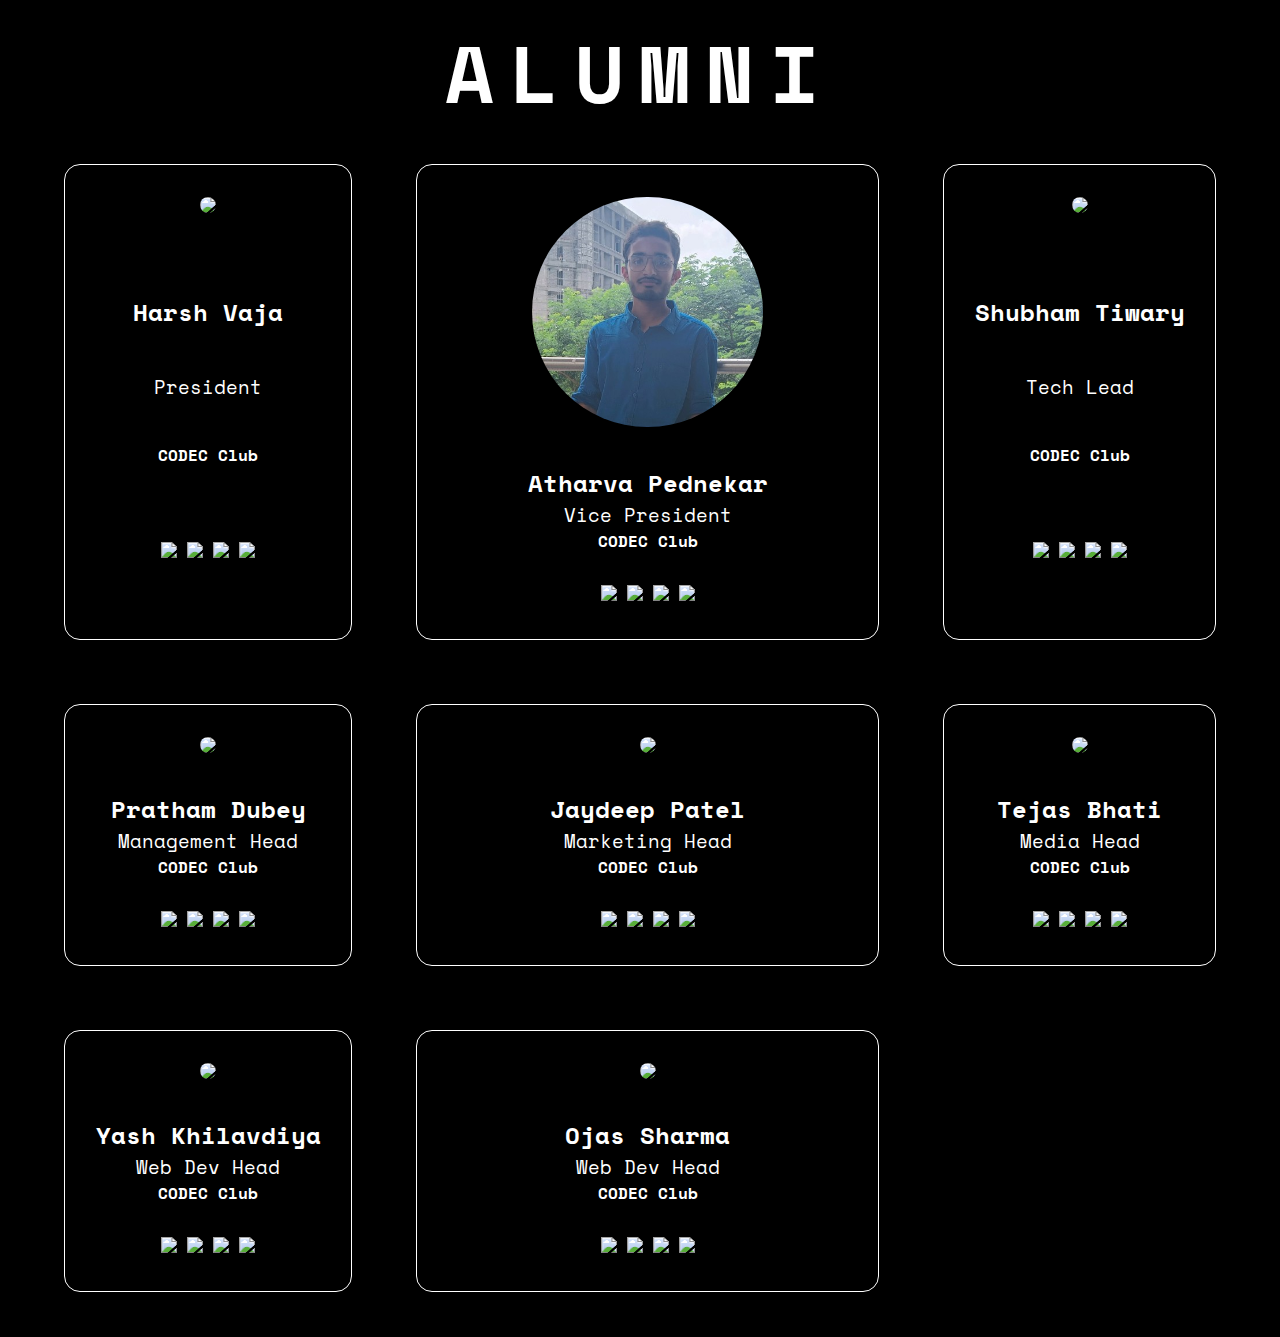
==== alumni.html @ 99da1a82 "Alumni tab added" ====
<!DOCTYPE html>
<html lang="en">
<head>
    <meta charset="UTF-8">
    <meta http-equiv="X-UA-Compatible" content="IE=edge">
    <meta name="viewport" content="width=device-width, initial-scale=1.0">
    <title>ALUMNI - CODEC</title>

    <link rel="stylesheet" href="./alumni.css"/>
</head>
<body>
    <alumni> 
       
        <div class="alumni-container" id="alumni-ctn">
            <h1>ALUMNI</h1>
       
        
            <div class="alumni-people" id="alumni">
       <div class="card-wrapper cw-left">
                    <div class="blur-card">
                    <div class="image"><img src="./img/team/harshvaja.jpg"></div>
                    <h2>Harsh Vaja</h2>
                    <h3>President</h3>
                    <h4>CODEC Club</h4>
                        <div class="people-contact">
                            <a href="mailto:harshvaja01@gmail.com"><img src="./img/icons/email.png"></a>
                            <a href="https://github.com/HarshVaja-1"><img src="./img/icons/github.png"></a>
                            <a href="https://www.linkedin.com/in/harshvaja/"><img src="./img/icons/linkedin.png"></a>  
                            <a href="https://www.instagram.com/harsh.vaja1"><img src="./img/icons/instagram.png"></a>
                        </div>
                    </div>
                </div>

                <div class="card-wrapper cw-mid">
                    <div class="blur-card">
                    <div class="image"><img src="./img/team/atharvap.jpeg"></div>
                    <h2>Atharva Pednekar</h2>
                    <h3>Vice President</h3>
                    <h4>CODEC Club</h4>
                        <div class="people-contact">
                            <a href="mailto:atharvapednekar1@gmail.com"><img src="./img/icons/email.png"></a>
                            <a href="https://github.com/atp19pednekar"><img src="./img/icons/github.png"></a>
                            <a href="https://www.linkedin.com/in/atharva-pednekar-20b58a201/"><img src="./img/icons/linkedin.png"></a>  
                            <a href="https://www.instagram.com/thats_so_at.02"><img src="./img/icons/instagram.png"></a>
                        </div>
                    </div>
                </div>

                <div class="card-wrapper cw-right">
                    <div class="blur-card">
                        <div class="image"><img src="./img/team/shubham.jpeg"></div>
                    <h2>Shubham Tiwary</h2>
                    <h3>Tech Lead</h3>
                    <h4>CODEC Club</h4>
                        <div class="people-contact">
                            <a href="mailto:shubhaamtiwary@gmail.com"><img src="./img/icons/email.png"></a>
                            <a href="https://github.com/ShubhaamTiwary"><img src="./img/icons/github.png"></a>
                            <a href="https://www.linkedin.com/in/shubhaam-tiwary-10302a202/"><img src="./img/icons/linkedin.png"></a>  
                            <a href="https://www.instagram.com/shubhaam_tiwary"><img src="./img/icons/instagram.png"></a>
                        </div>
                    </div>
                </div>

                <div class="card-wrapper cw-left">
                    <div class="blur-card">
                    <div class="image"><img src="./img/team/pratham.jpeg"></div>
                    <h2>Pratham Dubey</h2>
                    <h3>Management Head</h3>
                    <h4>CODEC Club</h4>
                        <div class="people-contact">
                            <a href="mailto:theprathamdubey@gmail.com"><img src="./img/icons/email.png"></a>
                            <a href="https://github.com/PrathamDubey06"><img src="./img/icons/github.png"></a>
                            <a href="https://www.linkedin.com/in/pratham-dubey-7b0585201/"><img src="./img/icons/linkedin.png"></a>  
                            <a href="https://www.instagram.com/_.riishi._"><img src="./img/icons/instagram.png"></a>
                        </div>
                    </div>
                </div>
                <div class="card-wrapper cw-mid">
                    <div class="blur-card">
                    <div class="image"><img src="./img/team/jaydeep.jpeg"></div>
                    <h2>Jaydeep Patel</h2>
                    <h3>Marketing Head</h3>
                    <h4>CODEC Club</h4>
                        <div class="people-contact">
                            <a href="jaydeep1702patel@gmail.com"><img src="./img/icons/email.png"></a>
                            <a href="https://github.com/jaydeep1702"><img src="./img/icons/github.png"></a>
                            <a href="https://www.linkedin.com/in/jaydeep-patel-43980b1bb/"><img src="./img/icons/linkedin.png"></a>  
                            <a href="https://www.instagram.com/illusion_1702"><img src="./img/icons/instagram.png"></a>
                        </div>
                    </div>
                </div>

                <div class="card-wrapper cw-right">
                    <div class="blur-card">
                    <div class="image"><img src="./img/team/tejas.jpg"></div>
                    <h2>Tejas Bhati</h2>
                    <h3>Media Head</h3>
                    <h4>CODEC Club</h4>
                        <div class="people-contact">
                            <a href="mailto:tejasbhati112002@gmail.com"><img src="./img/icons/email.png"></a>
                            <a href="https://github.com/Tejas1000"><img src="./img/icons/github.png"></a>
                            <a href="https://www.linkedin.com/in/tejas-bhati-52a20b210/"><img src="./img/icons/linkedin.png"></a>  
                            <a href="https://www.instagram.com/dazzale_art/"><img src="./img/icons/instagram.png"></a>
                        </div>
                    </div>
                </div>
                <div class="card-wrapper cw-left">
                   <div class="blur-card">
                    <div class="image"><img src="./img/team/yashk.jpeg"></div>
                    <h2>Yash Khilavdiya</h2>
                    <h3>Web Dev Head</h3>
                    <h4>CODEC Club</h4>
                        <div class="people-contact">
                            <a href="mailto:yashkhilavdiya2801@gmail.com"><img src="./img/icons/email.png"></a>
                            <a href="https://github.com/YK-2801"><img src="./img/icons/github.png"></a>
                            <a href="https://www.linkedin.com/in/yash-khilavdiya-296587201/"><img src="./img/icons/linkedin.png"></a>  
                            <a href="https://www.instagram.com/yash_khilavdiya"><img src="./img/icons/instagram.png"></a>
                        </div>
                    </div>
                </div>

                <div class="card-wrapper cw-mid">
                    <div class="blur-card">
                    <div class="image"><img src="./img/team/ojassharma.jpg"></div>
                    <h2>Ojas Sharma</h2>
                    <h3>Web Dev Head</h3>
                    <h4>CODEC Club</h4>
                        <div class="people-contact">
                            <a href="mailto:ojassharma24102002@gmail.com"><img src="./img/icons/email.png"></a>
                            <a href="https://github.com/OJasSharma24"><img src="./img/icons/github.png"></a>
                            <a href="https://www.linkedin.com/in/ojas-sharma-179948201/"><img src="./img/icons/linkedin.png"></a>  
                            <a href="https://www.instagram.com/ojas24102002/"><img src="./img/icons/instagram.png"></a>
                        </div>
                    </div>
                </div>
                                                                                                   
                                                                                                           
           </div>
        
        </alumni>
---- alumni.css ----
@import url('https://fonts.googleapis.com/css2?family=Space+Mono:wght@400;700&display=swap');

*{
    margin: 0;
    padding: 0;
    box-sizing: border-box;
    text-decoration: none;
    outline: 0;
    list-style: none;
    scroll-behavior: smooth;
}
:root{
    --color-primary: #D16EA8;
    --color-secondary: #5E8EF5;
    --color-background: #0E0E0E;
    --color-foreground: #FFFFFF;
    --color-bg: #000614;
    --container-wdth-lg: 80%;
    --container-wdth-md: 90%;
    --container-wdth-sm: 94%;
    --transition: all 400ms ease;
}
body{
    font-family: 'Space Mono', monospace;
    font-weight: normal;
    /* background-color: var(--color-background); */
}


.credit{
    display: none;
}
.hamburger{
    right: 2rem;
    position: absolute;
    display: none;
    flex-direction: column;
    justify-content: space-between;
    width: 50px;
    height: 20px;
}
.bar{
    border: 1px solid white;
    width: 30px;
}

.alumni-container{
    background-color: black;
    width: 100%;
    position: relative;
    overflow: hidden;
    padding: 1% 0%;
}
.alumni-container h1{
    color: var(--color-foreground);
    font-size: 5rem;
    letter-spacing: 1rem;
    text-align: center;
}
.alumni-people{
    padding: 0rem 2rem;
    display: grid;
    grid-template-columns: auto auto auto;
}
.card-wrapper{
    padding: 2rem 2rem;
}
.blur-card{
    border: 1px solid white;
    border-radius: 16px;
    display: grid;
    text-align: center;
    color: white;
    height: 100%;
}
.blur-card img{
    padding: 2rem 0;
    width: 50%;
    border-radius: 50%;
}
.blur-card h2,h3,h4{
    padding: 0;
}
.blur-card h2{
    font-size: 24px;
    font-weight: 700;
}
.blur-card h3{
    font-weight: 400;
}
.people-contact img{
    padding: 2rem 0;
    width: 3rem;
    border-radius: 0%;
}

footer{
    /* border: 1px solid white; */
    padding: 0 4%;
    width: 100%;
    height: 3rem;
    background-color: var(--color-background);
    color: var(--color-foreground);
    display: flex;
    flex-direction:row;
    align-items: center;
    justify-content: space-between;
}
/* ---------------------------------------------------------------Terminal END----------------------------------------------------- */

/* -----------------------------------------------Mobile Responsive------------------------------------------------- */
@media all and (max-width: 600px){
    .hamburger{
        display: flex;
    }
    .hamburger.active .bar:nth-child(2){
        opacity: 0;
        transition: 0.3s;
    }
    .hamburger.active .bar:nth-child(1){
        transform: translateY(8px) rotate(45deg);
        transition: 0.3s;
    }
    .hamburger.active .bar:nth-child(3){
        transform: translateY(-8px) rotate(-45deg);
        transition: 0.3s;
    }
    .credit{
        display: inline-block;
        font-size: 14px;
        color: var(--color-foreground);
        padding-top: 50%;
    }

    .alumni-container{
        display: block;
        padding: 0;
    }
    .alumni-container h1{
        font-size: 3rem;
        padding-top: 20%;
        letter-spacing: .5rem;
    }
     .alumni-people{
        padding: 0rem 2rem;
        display: block;
    }   
    .card-wrapper{
        padding: 2rem 0;
    }
    .blur-card{
        border: 1px solid transparent;
        background-color: #0b0f18;
        width: 100%;
        border-radius: 16px;
        display: block;
        text-align: center;
        color: white;
        height: 100%;
    }
    .blur-card img{
        padding: 2rem 0;
        width: 50%;
        border-radius: 50%;
    }
    .blur-card h2,h3,h4{
        padding: 0;
    }
    .people-contact img{
        padding: 2rem 0;
        width: 3rem;
        border-radius: 0%;
    }
    .card-left{
        width: 40vh;
        height: auto;
    }
    .card-cent{
        width: 40vh;
        height: auto;
    }
    .card-right{
        width: 40vh;
        height: auto;
    }
    footer{
        height: 8rem;
        display: block;
        padding: 2rem 0rem;
        text-align: center;
    }
}
@media all and (max-height: 760px){
    .hero_right p{
        font-size: 1.8rem;
        padding: 2rem 1rem;
    }
}
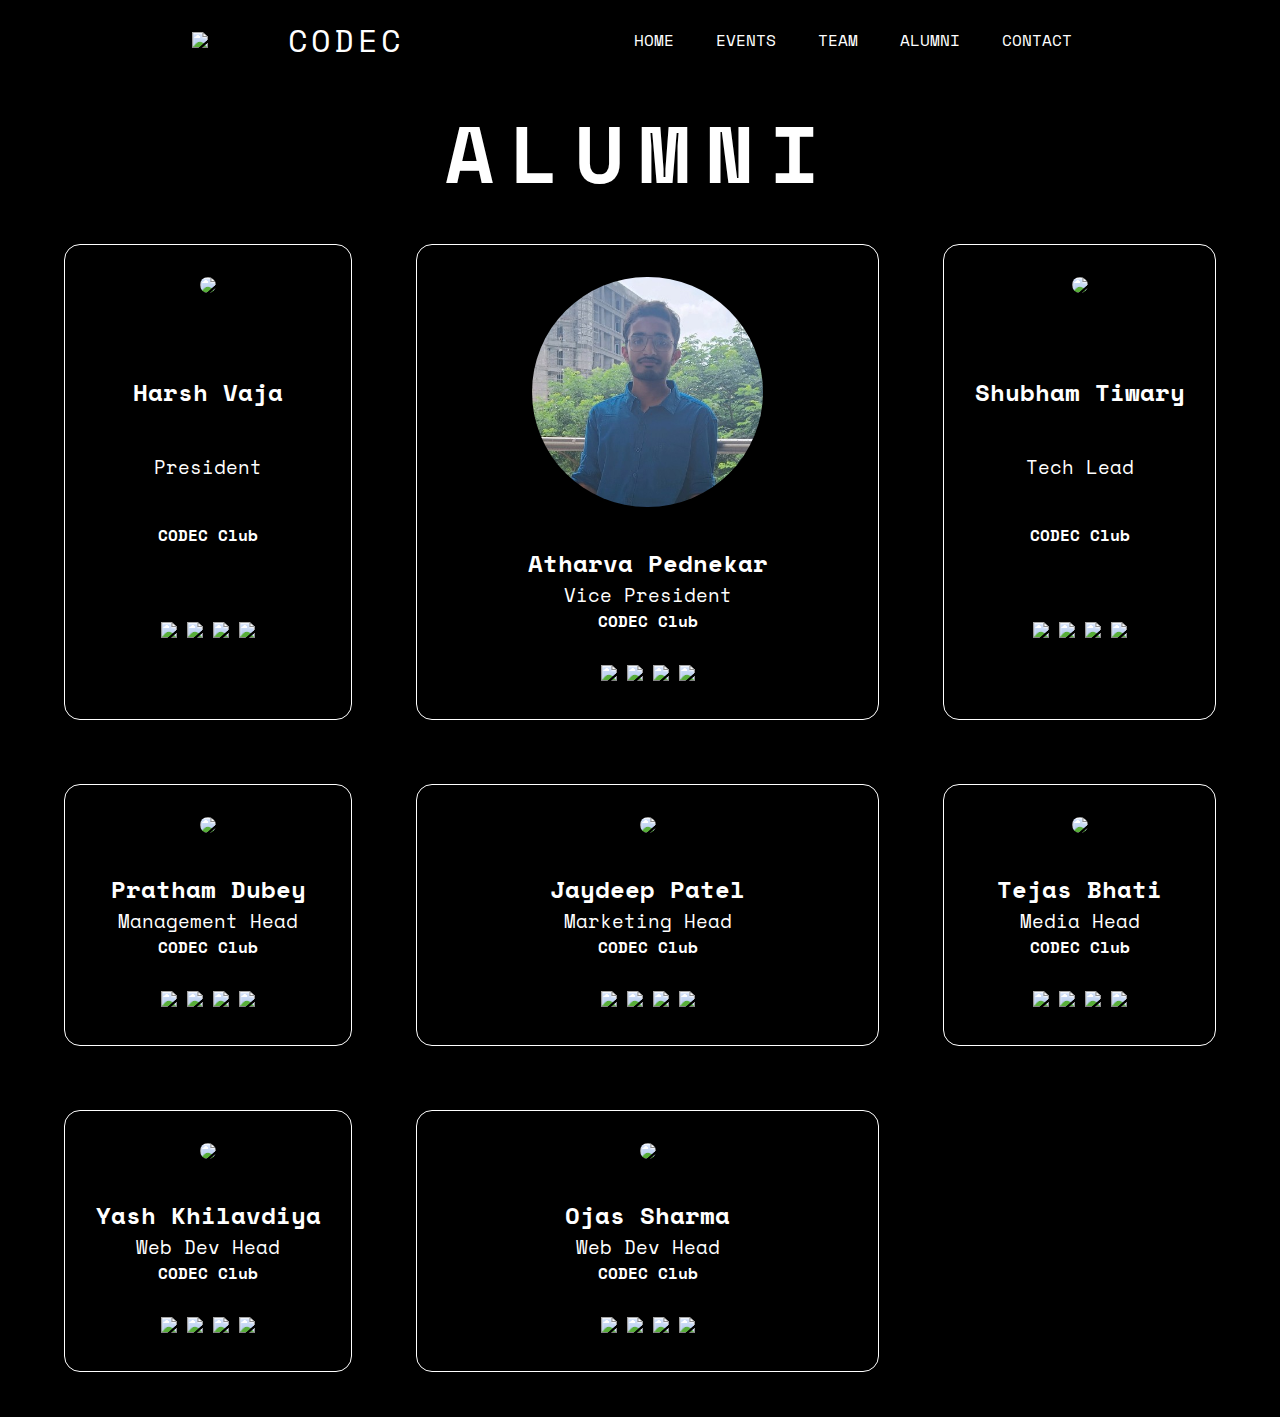
==== commit a75857d2: "Updated" ====
--- a/alumni.html
+++ b/alumni.html
@@ -1,140 +1,160 @@
-<!DOCTYPE html>
-<html lang="en">
-<head>
-    <meta charset="UTF-8">
-    <meta http-equiv="X-UA-Compatible" content="IE=edge">
-    <meta name="viewport" content="width=device-width, initial-scale=1.0">
-    <title>ALUMNI - CODEC</title>
-
-    <link rel="stylesheet" href="./alumni.css"/>
-</head>
-<body>
-    <alumni> 
-       
-        <div class="alumni-container" id="alumni-ctn">
-            <h1>ALUMNI</h1>
-       
-        
-            <div class="alumni-people" id="alumni">
-       <div class="card-wrapper cw-left">
-                    <div class="blur-card">
-                    <div class="image"><img src="./img/team/harshvaja.jpg"></div>
-                    <h2>Harsh Vaja</h2>
-                    <h3>President</h3>
-                    <h4>CODEC Club</h4>
-                        <div class="people-contact">
-                            <a href="mailto:harshvaja01@gmail.com"><img src="./img/icons/email.png"></a>
-                            <a href="https://github.com/HarshVaja-1"><img src="./img/icons/github.png"></a>
-                            <a href="https://www.linkedin.com/in/harshvaja/"><img src="./img/icons/linkedin.png"></a>  
-                            <a href="https://www.instagram.com/harsh.vaja1"><img src="./img/icons/instagram.png"></a>
-                        </div>
-                    </div>
-                </div>
-
-                <div class="card-wrapper cw-mid">
-                    <div class="blur-card">
-                    <div class="image"><img src="./img/team/atharvap.jpeg"></div>
-                    <h2>Atharva Pednekar</h2>
-                    <h3>Vice President</h3>
-                    <h4>CODEC Club</h4>
-                        <div class="people-contact">
-                            <a href="mailto:atharvapednekar1@gmail.com"><img src="./img/icons/email.png"></a>
-                            <a href="https://github.com/atp19pednekar"><img src="./img/icons/github.png"></a>
-                            <a href="https://www.linkedin.com/in/atharva-pednekar-20b58a201/"><img src="./img/icons/linkedin.png"></a>  
-                            <a href="https://www.instagram.com/thats_so_at.02"><img src="./img/icons/instagram.png"></a>
-                        </div>
-                    </div>
-                </div>
-
-                <div class="card-wrapper cw-right">
-                    <div class="blur-card">
-                        <div class="image"><img src="./img/team/shubham.jpeg"></div>
-                    <h2>Shubham Tiwary</h2>
-                    <h3>Tech Lead</h3>
-                    <h4>CODEC Club</h4>
-                        <div class="people-contact">
-                            <a href="mailto:shubhaamtiwary@gmail.com"><img src="./img/icons/email.png"></a>
-                            <a href="https://github.com/ShubhaamTiwary"><img src="./img/icons/github.png"></a>
-                            <a href="https://www.linkedin.com/in/shubhaam-tiwary-10302a202/"><img src="./img/icons/linkedin.png"></a>  
-                            <a href="https://www.instagram.com/shubhaam_tiwary"><img src="./img/icons/instagram.png"></a>
-                        </div>
-                    </div>
-                </div>
-
-                <div class="card-wrapper cw-left">
-                    <div class="blur-card">
-                    <div class="image"><img src="./img/team/pratham.jpeg"></div>
-                    <h2>Pratham Dubey</h2>
-                    <h3>Management Head</h3>
-                    <h4>CODEC Club</h4>
-                        <div class="people-contact">
-                            <a href="mailto:theprathamdubey@gmail.com"><img src="./img/icons/email.png"></a>
-                            <a href="https://github.com/PrathamDubey06"><img src="./img/icons/github.png"></a>
-                            <a href="https://www.linkedin.com/in/pratham-dubey-7b0585201/"><img src="./img/icons/linkedin.png"></a>  
-                            <a href="https://www.instagram.com/_.riishi._"><img src="./img/icons/instagram.png"></a>
-                        </div>
-                    </div>
-                </div>
-                <div class="card-wrapper cw-mid">
-                    <div class="blur-card">
-                    <div class="image"><img src="./img/team/jaydeep.jpeg"></div>
-                    <h2>Jaydeep Patel</h2>
-                    <h3>Marketing Head</h3>
-                    <h4>CODEC Club</h4>
-                        <div class="people-contact">
-                            <a href="jaydeep1702patel@gmail.com"><img src="./img/icons/email.png"></a>
-                            <a href="https://github.com/jaydeep1702"><img src="./img/icons/github.png"></a>
-                            <a href="https://www.linkedin.com/in/jaydeep-patel-43980b1bb/"><img src="./img/icons/linkedin.png"></a>  
-                            <a href="https://www.instagram.com/illusion_1702"><img src="./img/icons/instagram.png"></a>
-                        </div>
-                    </div>
-                </div>
-
-                <div class="card-wrapper cw-right">
-                    <div class="blur-card">
-                    <div class="image"><img src="./img/team/tejas.jpg"></div>
-                    <h2>Tejas Bhati</h2>
-                    <h3>Media Head</h3>
-                    <h4>CODEC Club</h4>
-                        <div class="people-contact">
-                            <a href="mailto:tejasbhati112002@gmail.com"><img src="./img/icons/email.png"></a>
-                            <a href="https://github.com/Tejas1000"><img src="./img/icons/github.png"></a>
-                            <a href="https://www.linkedin.com/in/tejas-bhati-52a20b210/"><img src="./img/icons/linkedin.png"></a>  
-                            <a href="https://www.instagram.com/dazzale_art/"><img src="./img/icons/instagram.png"></a>
-                        </div>
-                    </div>
-                </div>
-                <div class="card-wrapper cw-left">
-                   <div class="blur-card">
-                    <div class="image"><img src="./img/team/yashk.jpeg"></div>
-                    <h2>Yash Khilavdiya</h2>
-                    <h3>Web Dev Head</h3>
-                    <h4>CODEC Club</h4>
-                        <div class="people-contact">
-                            <a href="mailto:yashkhilavdiya2801@gmail.com"><img src="./img/icons/email.png"></a>
-                            <a href="https://github.com/YK-2801"><img src="./img/icons/github.png"></a>
-                            <a href="https://www.linkedin.com/in/yash-khilavdiya-296587201/"><img src="./img/icons/linkedin.png"></a>  
-                            <a href="https://www.instagram.com/yash_khilavdiya"><img src="./img/icons/instagram.png"></a>
-                        </div>
-                    </div>
-                </div>
-
-                <div class="card-wrapper cw-mid">
-                    <div class="blur-card">
-                    <div class="image"><img src="./img/team/ojassharma.jpg"></div>
-                    <h2>Ojas Sharma</h2>
-                    <h3>Web Dev Head</h3>
-                    <h4>CODEC Club</h4>
-                        <div class="people-contact">
-                            <a href="mailto:ojassharma24102002@gmail.com"><img src="./img/icons/email.png"></a>
-                            <a href="https://github.com/OJasSharma24"><img src="./img/icons/github.png"></a>
-                            <a href="https://www.linkedin.com/in/ojas-sharma-179948201/"><img src="./img/icons/linkedin.png"></a>  
-                            <a href="https://www.instagram.com/ojas24102002/"><img src="./img/icons/instagram.png"></a>
-                        </div>
-                    </div>
-                </div>
-                                                                                                   
-                                                                                                           
-           </div>
-        
+<!DOCTYPE html>
+<html lang="en">
+<head>
+    <meta charset="UTF-8">
+    <meta http-equiv="X-UA-Compatible" content="IE=edge">
+    <meta name="viewport" content="width=device-width, initial-scale=1.0">
+    <title>ALUMNI - CODEC</title>
+    <link rel="stylesheet" href="index.css"/>
+    <link rel="stylesheet" href="./alumni.css"/>
+  
+</head>
+<body>
+    <nav>
+        <div class="nav-container" style="background-color: black;">
+            <img src="./img/codec-logo-cropped.png">
+            <span>CODEC</span>
+            <ul class="navMenu">
+                <li><a href="./index.html" class="nav_links">HOME</a></li>
+                <li><a href="./events.html" class="nav_links">EVENTS</a></li>
+                <li><a href="#team-ctn" class="nav_links">TEAM</a></li>
+                <li><a href="./alumni.html" class="nav_links">ALUMNI</a></li>
+                <li><a href="#" class="nav_links">CONTACT</a></li>
+                <li class="credit">Designed & Developed by <br>Soumil Jaiswal</li>
+            </ul>
+            <div class="hamburger">
+                <span class="bar"></span>
+                <span class="bar"></span>
+                <span class="bar"></span>
+            </div>
+        </div>
+    </nav>
+    <alumni> 
+       
+        <div class="alumni-container" id="alumni-ctn">
+            <h1>ALUMNI</h1>
+       
+        
+            <div class="alumni-people" id="alumni">
+       <div class="card-wrapper cw-left">
+                    <div class="blur-card">
+                    <div class="image"><img src="./img/team/harshvaja.jpg"></div>
+                    <h2>Harsh Vaja</h2>
+                    <h3>President</h3>
+                    <h4>CODEC Club</h4>
+                        <div class="people-contact">
+                            <a href="mailto:harshvaja01@gmail.com"><img src="./img/icons/email.png"></a>
+                            <a href="https://github.com/HarshVaja-1"><img src="./img/icons/github.png"></a>
+                            <a href="https://www.linkedin.com/in/harshvaja/"><img src="./img/icons/linkedin.png"></a>  
+                            <a href="https://www.instagram.com/harsh.vaja1"><img src="./img/icons/instagram.png"></a>
+                        </div>
+                    </div>
+                </div>
+
+                <div class="card-wrapper cw-mid">
+                    <div class="blur-card">
+                    <div class="image"><img src="./img/team/atharvap.jpeg"></div>
+                    <h2>Atharva Pednekar</h2>
+                    <h3>Vice President</h3>
+                    <h4>CODEC Club</h4>
+                        <div class="people-contact">
+                            <a href="mailto:atharvapednekar1@gmail.com"><img src="./img/icons/email.png"></a>
+                            <a href="https://github.com/atp19pednekar"><img src="./img/icons/github.png"></a>
+                            <a href="https://www.linkedin.com/in/atharva-pednekar-20b58a201/"><img src="./img/icons/linkedin.png"></a>  
+                            <a href="https://www.instagram.com/thats_so_at.02"><img src="./img/icons/instagram.png"></a>
+                        </div>
+                    </div>
+                </div>
+
+                <div class="card-wrapper cw-right">
+                    <div class="blur-card">
+                        <div class="image"><img src="./img/team/shubham.jpeg"></div>
+                    <h2>Shubham Tiwary</h2>
+                    <h3>Tech Lead</h3>
+                    <h4>CODEC Club</h4>
+                        <div class="people-contact">
+                            <a href="mailto:shubhaamtiwary@gmail.com"><img src="./img/icons/email.png"></a>
+                            <a href="https://github.com/ShubhaamTiwary"><img src="./img/icons/github.png"></a>
+                            <a href="https://www.linkedin.com/in/shubhaam-tiwary-10302a202/"><img src="./img/icons/linkedin.png"></a>  
+                            <a href="https://www.instagram.com/shubhaam_tiwary"><img src="./img/icons/instagram.png"></a>
+                        </div>
+                    </div>
+                </div>
+
+                <div class="card-wrapper cw-left">
+                    <div class="blur-card">
+                    <div class="image"><img src="./img/team/pratham.jpeg"></div>
+                    <h2>Pratham Dubey</h2>
+                    <h3>Management Head</h3>
+                    <h4>CODEC Club</h4>
+                        <div class="people-contact">
+                            <a href="mailto:theprathamdubey@gmail.com"><img src="./img/icons/email.png"></a>
+                            <a href="https://github.com/PrathamDubey06"><img src="./img/icons/github.png"></a>
+                            <a href="https://www.linkedin.com/in/pratham-dubey-7b0585201/"><img src="./img/icons/linkedin.png"></a>  
+                            <a href="https://www.instagram.com/_.riishi._"><img src="./img/icons/instagram.png"></a>
+                        </div>
+                    </div>
+                </div>
+                <div class="card-wrapper cw-mid">
+                    <div class="blur-card">
+                    <div class="image"><img src="./img/team/jaydeep.jpeg"></div>
+                    <h2>Jaydeep Patel</h2>
+                    <h3>Marketing Head</h3>
+                    <h4>CODEC Club</h4>
+                        <div class="people-contact">
+                            <a href="jaydeep1702patel@gmail.com"><img src="./img/icons/email.png"></a>
+                            <a href="https://github.com/jaydeep1702"><img src="./img/icons/github.png"></a>
+                            <a href="https://www.linkedin.com/in/jaydeep-patel-43980b1bb/"><img src="./img/icons/linkedin.png"></a>  
+                            <a href="https://www.instagram.com/illusion_1702"><img src="./img/icons/instagram.png"></a>
+                        </div>
+                    </div>
+                </div>
+
+                <div class="card-wrapper cw-right">
+                    <div class="blur-card">
+                    <div class="image"><img src="./img/team/tejas.jpg"></div>
+                    <h2>Tejas Bhati</h2>
+                    <h3>Media Head</h3>
+                    <h4>CODEC Club</h4>
+                        <div class="people-contact">
+                            <a href="mailto:tejasbhati112002@gmail.com"><img src="./img/icons/email.png"></a>
+                            <a href="https://github.com/Tejas1000"><img src="./img/icons/github.png"></a>
+                            <a href="https://www.linkedin.com/in/tejas-bhati-52a20b210/"><img src="./img/icons/linkedin.png"></a>  
+                            <a href="https://www.instagram.com/dazzale_art/"><img src="./img/icons/instagram.png"></a>
+                        </div>
+                    </div>
+                </div>
+                <div class="card-wrapper cw-left">
+                   <div class="blur-card">
+                    <div class="image"><img src="./img/team/yashk.jpeg"></div>
+                    <h2>Yash Khilavdiya</h2>
+                    <h3>Web Dev Head</h3>
+                    <h4>CODEC Club</h4>
+                        <div class="people-contact">
+                            <a href="mailto:yashkhilavdiya2801@gmail.com"><img src="./img/icons/email.png"></a>
+                            <a href="https://github.com/YK-2801"><img src="./img/icons/github.png"></a>
+                            <a href="https://www.linkedin.com/in/yash-khilavdiya-296587201/"><img src="./img/icons/linkedin.png"></a>  
+                            <a href="https://www.instagram.com/yash_khilavdiya"><img src="./img/icons/instagram.png"></a>
+                        </div>
+                    </div>
+                </div>
+
+                <div class="card-wrapper cw-mid">
+                    <div class="blur-card">
+                    <div class="image"><img src="./img/team/ojassharma.jpg"></div>
+                    <h2>Ojas Sharma</h2>
+                    <h3>Web Dev Head</h3>
+                    <h4>CODEC Club</h4>
+                        <div class="people-contact">
+                            <a href="mailto:ojassharma24102002@gmail.com"><img src="./img/icons/email.png"></a>
+                            <a href="https://github.com/OJasSharma24"><img src="./img/icons/github.png"></a>
+                            <a href="https://www.linkedin.com/in/ojas-sharma-179948201/"><img src="./img/icons/linkedin.png"></a>  
+                            <a href="https://www.instagram.com/ojas24102002/"><img src="./img/icons/instagram.png"></a>
+                        </div>
+                    </div>
+                </div>
+                                                                                                   
+                                                                                                           
+           </div>
+        
         </alumni>--- a/index.css
+++ b/index.css
@@ -0,0 +1,486 @@
+@import url('https://fonts.googleapis.com/css2?family=Space+Mono:wght@400;700&display=swap');
+
+*{
+    margin: 0;
+    padding: 0;
+    box-sizing: border-box;
+    text-decoration: none;
+    outline: 0;
+    list-style: none;
+    scroll-behavior: smooth;
+}
+:root{
+    --color-primary: #D16EA8;
+    --color-secondary: #5E8EF5;
+    --color-background: #0E0E0E;
+    --color-foreground: #FFFFFF;
+    --color-other: #353535;
+    --color-bg: #000614;
+    --container-wdth-lg: 80%;
+    --container-wdth-md: 90%;
+    --container-wdth-sm: 94%;
+    --transition: all 400ms ease;
+}
+body{
+    font-family: 'Space Mono', monospace;
+    font-weight: normal;
+    /* background-color: var(--color-background); */
+}
+a{
+    color: var(--color-foreground);
+    /* border: 1px solid blue; */
+    
+}
+a:hover{
+    background: #5E8EF5;
+    -webkit-background-clip: text;
+    background-clip: text;
+    -webkit-text-fill-color: transparent;
+    /* font-size: 1.2rem; */
+}
+.navMenu a:hover::before{
+    content: "<";
+    background: #D16EA8;
+    -webkit-background-clip: text;
+    background-clip: text;
+    -webkit-text-fill-color: transparent;
+}
+.navMenu a:hover::after{
+    content: ">";
+    background: #D16EA8;
+    -webkit-background-clip: text;
+    background-clip: text;
+    -webkit-text-fill-color: transparent;
+}
+
+.nav-container{
+    background-color: var(--color-background);
+    width: 100%;
+    height: 5rem;
+    padding: 0 15%;
+    display: flex;
+    flex-direction:row;
+    align-items: center;
+    justify-content: space-between;
+}
+.nav-container img{
+    width: 4rem;
+}
+.nav-container span{
+    margin-left: 2rem;
+    margin-right: auto;   ;
+    font-size: 2rem;
+    color: var(--color-foreground);
+    letter-spacing: .2rem;
+}
+nav ul li{
+    display: inline-block;
+    padding: 0 1rem ;
+}
+.credit{
+    display: none;
+}
+.hamburger{
+    right: 2rem;
+    position: absolute;
+    display: none;
+    flex-direction: column;
+    justify-content: space-between;
+    width: 50px;
+    height: 20px;
+}
+.bar{
+    border: 1px solid white;
+    width: 30px;
+}
+
+/* NAV END */
+
+header{
+    position: relative;
+    overflow: hidden;
+    padding: 5% 15%;
+    height:min-content;
+    width: 100%;
+    height: 100vh;
+    background-image:url(./img/mainBg.png);
+    background-color: var(--color-background);
+    background-size: cover;
+    background-position: center;
+    color: var(--color-foreground);
+    /* border: 1px solid red; */
+    
+}
+
+.hero_container{
+    /* display: grid; */
+    /* grid-template-columns: 1fr 1fr; */
+    /* align-items: center; */
+    /* gap: 5rem; */
+    height: 100%;
+    display: flex;
+    flex-direction:row;
+    align-items: center;
+    justify-content: space-between;
+    /* border: 1px solid red; */
+    
+}
+.hero_right h1{
+    font-size: 5rem;
+    font-weight: normal;
+    letter-spacing: 2rem;
+    background: linear-gradient(90deg, #D16EA8,#5E8EF5);
+    -webkit-text-fill-color: transparent;
+    -webkit-background-clip: text;
+    background-clip: text;
+    cursor: default;
+}
+.hero_right h1::before{
+    content: "<";
+}
+.hero_right h1::after{
+    content: ">";
+}
+.hero_right p{
+    font-size: 2.5rem;
+    margin: 1rem 0 2.4rem;
+}
+
+/* HERO END */
+
+.about-container{
+    background-color: #ffffff;
+    width: 100%;
+    height: 50%;
+    position: relative;
+    overflow: hidden;
+    padding: 5% 15%;
+    display: flex;
+    flex-direction:row;
+    align-items: center;
+    justify-content: space-between;
+}
+.about-container h1{
+    font-size: 5rem;
+    letter-spacing: 1rem;
+}
+.abt-right{
+    font-size: 1.2rem;
+    line-height: 2.5rem;
+    padding-left: 20%;
+}
+
+/* ABOUT END */
+
+/* Alpha Stage Right Now! */
+.event-container{
+    background-color: #f1f1f1;
+    width: 100%;
+    padding: 1% 0%;
+}
+.event-container h1{
+    color: var(--color-background);
+    font-size: 5rem;
+    letter-spacing: 1rem;
+    text-align: center;
+}
+.eve-card-parent{
+    width: 100%;
+    padding: 4% 4%;
+    gap: 4rem;
+    display: flex;
+    align-items: center;
+    justify-content: center;
+}
+.eve-card-text{
+    width: 100%;
+    border: 3px solid var(--color-secondary);
+    font-size: 2rem;
+    text-align: center;
+    border-bottom-left-radius: 16px;
+    border-bottom-right-radius: 16px;
+}
+.eve-card-text:hover{
+    background-color: var(--color-secondary);
+}
+@media all and (max-width:1125px) {
+    .eve-card-text{
+        font-size: 1.4rem;
+    }
+}
+.card-left{
+    position: relative;
+    width: 50vh;
+    height: 40vh;
+    border-radius: 16px;
+    overflow: hidden;
+}
+.card-cent{
+    position: relative;
+    width: 50vh;
+    height: 40vh;
+    border-radius: 16px;
+    overflow: hidden;
+}
+.card-right{
+    position: relative;
+    width: 50vh;
+    height: 40vh;
+    border-radius: 16px;
+    overflow: hidden;
+}
+.eve-image img{
+    position: relative;
+    
+    max-width: 100%;
+}
+
+
+/* EVENTS END */
+
+.team-container{
+    background-color: var(--color-bg);
+    width: 100%;
+    position: relative;
+    overflow: hidden;
+    padding: 1% 0%;
+}
+.team-container h1{
+    color: var(--color-foreground);
+    font-size: 5rem;
+    letter-spacing: 1rem;
+    text-align: center;
+}
+.terminal{
+    user-select: none;
+    height: 13rem;
+    padding: 0% 15%;
+}
+
+.team-people{
+    padding: 0rem 2rem;
+    display: grid;
+    grid-template-columns: auto auto auto;
+}
+.card-wrapper{
+    padding: 2rem 2rem;
+}
+.blur-card{
+    border: 1px solid white;
+    border-radius: 16px;
+    display: grid;
+    text-align: center;
+    color: white;
+    height: 100%;
+}
+.blur-card img{
+    padding: 2rem 0rem;
+    width: 50%;
+    border-radius: 50%;
+}
+.blur-card h2,h3,h4{
+    padding: 0;
+}
+.blur-card h2{
+    font-size: 24px;
+    font-weight: 700;
+}
+.blur-card h3{
+    font-weight: 400;
+}
+.people-contact img{
+    padding: 2rem 0;
+    width: 3rem;
+    border-radius: 0%;
+}
+
+footer{
+    /* border: 1px solid white; */
+    padding: 0 4%;
+    width: 100%;
+    height: 3rem;
+    background-color: var(--color-background);
+    color: var(--color-foreground);
+    display: flex;
+    flex-direction:row;
+    align-items: center;
+    justify-content: space-between;
+}
+/* ---------------------------------------------------------------Terminal END----------------------------------------------------- */
+
+/* -----------------------------------------------Mobile Responsive------------------------------------------------- */
+@media all and (max-width: 600px){
+    .hamburger{
+        display: flex;
+    }
+    .hamburger.active .bar:nth-child(2){
+        opacity: 0;
+        transition: 0.3s;
+    }
+    .hamburger.active .bar:nth-child(1){
+        transform: translateY(8px) rotate(45deg);
+        transition: 0.3s;
+    }
+    .hamburger.active .bar:nth-child(3){
+        transform: translateY(-8px) rotate(-45deg);
+        transition: 0.3s;
+    }
+    .credit{
+        display: inline-block;
+        font-size: 14px;
+        color: var(--color-foreground);
+        padding-top: 50%;
+    }
+
+    .nav-container{
+        position: fixed;
+        z-index: 1;
+    }
+
+    .navMenu{
+       display: block;
+        position: fixed;
+        width: 100%;
+        height: 100vh;
+        background:var(--color-background);
+        top: 80px;
+        left: 100%;
+        text-align: center;
+        transition: 0.3s;
+        z-index: 1;
+    }
+    .navMenu.active{
+        left: 0;
+    }
+    .nav-container{
+        padding: 0 8%;
+    }
+    .nav-container img{
+        width: 2.5rem;
+    }
+    .nav-container span{
+        margin-left: 1.2rem;
+        font-size: 1.2rem;
+    }
+    nav ul li{
+        display: block;
+        margin: 10% 0;
+    }
+    
+    header{
+        padding: 0;
+    }
+    .hero_container{
+        display: block;
+    }
+    .hero_left{
+        text-align: center;
+        padding-top: 15em;
+    }
+    .hero_left img{
+        width: 12rem;
+    }
+    .hero_right{
+        text-align: center;
+    }
+    .hero_right h1{
+        font-size: 3rem;
+        padding-top: 2em;
+        padding-left: 3%;
+        letter-spacing: .5rem;
+    }
+    .hero_right p{
+        font-size: 2rem;
+        padding: 3rem 1em;
+    }
+
+    .about-container{
+        display: block;
+        padding: 0;
+    }
+    .about-container h1{
+        text-align: center;
+        font-size: 3rem;
+        padding-top: 20%;
+        letter-spacing: .5rem;
+    }
+    .abt-right{
+        padding: 2rem 3rem 6rem 3rem;
+        text-align: center;
+        line-height: 2rem;
+    }
+
+    .team-container{
+        display: block;
+        padding: 0;
+    }
+    .team-container h1{
+        font-size: 3rem;
+        padding-top: 20%;
+        letter-spacing: .5rem;
+    }
+    .terminal{
+        padding: 2rem 2em;
+    }
+
+    .team-people{
+        padding: 0rem 2rem;
+        display: block;
+    }
+    .card-wrapper{
+        padding: 2rem 0;
+    }
+    .blur-card{
+        border: 1px solid transparent;
+        background-color: #0b0f18;
+        width: 100%;
+        border-radius: 16px;
+        display: block;
+        text-align: center;
+        color: white;
+        height: 100%;
+    }
+    .blur-card img{
+        padding: 2rem 0;
+        width: 50%;
+        border-radius: 50%;
+    }
+    .blur-card h2,h3,h4{
+        padding: 0;
+    }
+    .people-contact img{
+        padding: 2rem 0;
+        width: 3rem;
+        border-radius: 0%;
+    }
+    .event-container h1{
+        font-size: 3rem;
+    }
+    .eve-card-parent{
+        display: grid;
+    }
+    .card-left{
+        width: 40vh;
+        height: auto;
+    }
+    .card-cent{
+        width: 40vh;
+        height: auto;
+    }
+    .card-right{
+        width: 40vh;
+        height: auto;
+    }
+    footer{
+        height: 8rem;
+        display: block;
+        padding: 2rem 0rem;
+        text-align: center;
+    }
+}
+@media all and (max-height: 760px){
+    .hero_right p{
+        font-size: 1.8rem;
+        padding: 2rem 1em;
+    }
+}--- a/alumni.css
+++ b/alumni.css
@@ -1,198 +1,198 @@
-@import url('https://fonts.googleapis.com/css2?family=Space+Mono:wght@400;700&display=swap');
-
-*{
-    margin: 0;
-    padding: 0;
-    box-sizing: border-box;
-    text-decoration: none;
-    outline: 0;
-    list-style: none;
-    scroll-behavior: smooth;
-}
-:root{
-    --color-primary: #D16EA8;
-    --color-secondary: #5E8EF5;
-    --color-background: #0E0E0E;
-    --color-foreground: #FFFFFF;
-    --color-bg: #000614;
-    --container-wdth-lg: 80%;
-    --container-wdth-md: 90%;
-    --container-wdth-sm: 94%;
-    --transition: all 400ms ease;
-}
-body{
-    font-family: 'Space Mono', monospace;
-    font-weight: normal;
-    /* background-color: var(--color-background); */
-}
-
-
-.credit{
-    display: none;
-}
-.hamburger{
-    right: 2rem;
-    position: absolute;
-    display: none;
-    flex-direction: column;
-    justify-content: space-between;
-    width: 50px;
-    height: 20px;
-}
-.bar{
-    border: 1px solid white;
-    width: 30px;
-}
-
-.alumni-container{
-    background-color: black;
-    width: 100%;
-    position: relative;
-    overflow: hidden;
-    padding: 1% 0%;
-}
-.alumni-container h1{
-    color: var(--color-foreground);
-    font-size: 5rem;
-    letter-spacing: 1rem;
-    text-align: center;
-}
-.alumni-people{
-    padding: 0rem 2rem;
-    display: grid;
-    grid-template-columns: auto auto auto;
-}
-.card-wrapper{
-    padding: 2rem 2rem;
-}
-.blur-card{
-    border: 1px solid white;
-    border-radius: 16px;
-    display: grid;
-    text-align: center;
-    color: white;
-    height: 100%;
-}
-.blur-card img{
-    padding: 2rem 0;
-    width: 50%;
-    border-radius: 50%;
-}
-.blur-card h2,h3,h4{
-    padding: 0;
-}
-.blur-card h2{
-    font-size: 24px;
-    font-weight: 700;
-}
-.blur-card h3{
-    font-weight: 400;
-}
-.people-contact img{
-    padding: 2rem 0;
-    width: 3rem;
-    border-radius: 0%;
-}
-
-footer{
-    /* border: 1px solid white; */
-    padding: 0 4%;
-    width: 100%;
-    height: 3rem;
-    background-color: var(--color-background);
-    color: var(--color-foreground);
-    display: flex;
-    flex-direction:row;
-    align-items: center;
-    justify-content: space-between;
-}
-/* ---------------------------------------------------------------Terminal END----------------------------------------------------- */
-
-/* -----------------------------------------------Mobile Responsive------------------------------------------------- */
-@media all and (max-width: 600px){
-    .hamburger{
-        display: flex;
-    }
-    .hamburger.active .bar:nth-child(2){
-        opacity: 0;
-        transition: 0.3s;
-    }
-    .hamburger.active .bar:nth-child(1){
-        transform: translateY(8px) rotate(45deg);
-        transition: 0.3s;
-    }
-    .hamburger.active .bar:nth-child(3){
-        transform: translateY(-8px) rotate(-45deg);
-        transition: 0.3s;
-    }
-    .credit{
-        display: inline-block;
-        font-size: 14px;
-        color: var(--color-foreground);
-        padding-top: 50%;
-    }
-
-    .alumni-container{
-        display: block;
-        padding: 0;
-    }
-    .alumni-container h1{
-        font-size: 3rem;
-        padding-top: 20%;
-        letter-spacing: .5rem;
-    }
-     .alumni-people{
-        padding: 0rem 2rem;
-        display: block;
-    }   
-    .card-wrapper{
-        padding: 2rem 0;
-    }
-    .blur-card{
-        border: 1px solid transparent;
-        background-color: #0b0f18;
-        width: 100%;
-        border-radius: 16px;
-        display: block;
-        text-align: center;
-        color: white;
-        height: 100%;
-    }
-    .blur-card img{
-        padding: 2rem 0;
-        width: 50%;
-        border-radius: 50%;
-    }
-    .blur-card h2,h3,h4{
-        padding: 0;
-    }
-    .people-contact img{
-        padding: 2rem 0;
-        width: 3rem;
-        border-radius: 0%;
-    }
-    .card-left{
-        width: 40vh;
-        height: auto;
-    }
-    .card-cent{
-        width: 40vh;
-        height: auto;
-    }
-    .card-right{
-        width: 40vh;
-        height: auto;
-    }
-    footer{
-        height: 8rem;
-        display: block;
-        padding: 2rem 0rem;
-        text-align: center;
-    }
-}
-@media all and (max-height: 760px){
-    .hero_right p{
-        font-size: 1.8rem;
-        padding: 2rem 1rem;
-    }
+@import url('https://fonts.googleapis.com/css2?family=Space+Mono:wght@400;700&display=swap');
+
+*{
+    margin: 0;
+    padding: 0;
+    box-sizing: border-box;
+    text-decoration: none;
+    outline: 0;
+    list-style: none;
+    scroll-behavior: smooth;
+}
+:root{
+    --color-primary: #D16EA8;
+    --color-secondary: #5E8EF5;
+    --color-background: #0E0E0E;
+    --color-foreground: #FFFFFF;
+    --color-bg: #000614;
+    --container-wdth-lg: 80%;
+    --container-wdth-md: 90%;
+    --container-wdth-sm: 94%;
+    --transition: all 400ms ease;
+}
+body{
+    font-family: 'Space Mono', monospace;
+    font-weight: normal;
+    /* background-color: var(--color-background); */
+}
+
+
+.credit{
+    display: none;
+}
+.hamburger{
+    right: 2rem;
+    position: absolute;
+    display: none;
+    flex-direction: column;
+    justify-content: space-between;
+    width: 50px;
+    height: 20px;
+}
+.bar{
+    border: 1px solid white;
+    width: 30px;
+}
+
+.alumni-container{
+    background-color: black;
+    width: 100%;
+    position: relative;
+    overflow: hidden;
+    padding: 1% 0%;
+}
+.alumni-container h1{
+    color: var(--color-foreground);
+    font-size: 5rem;
+    letter-spacing: 1rem;
+    text-align: center;
+}
+.alumni-people{
+    padding: 0rem 2rem;
+    display: grid;
+    grid-template-columns: auto auto auto;
+}
+.card-wrapper{
+    padding: 2rem 2rem;
+}
+.blur-card{
+    border: 1px solid white;
+    border-radius: 16px;
+    display: grid;
+    text-align: center;
+    color: white;
+    height: 100%;
+}
+.blur-card img{
+    padding: 2rem 0;
+    width: 50%;
+    border-radius: 50%;
+}
+.blur-card h2,h3,h4{
+    padding: 0;
+}
+.blur-card h2{
+    font-size: 24px;
+    font-weight: 700;
+}
+.blur-card h3{
+    font-weight: 400;
+}
+.people-contact img{
+    padding: 2rem 0;
+    width: 3rem;
+    border-radius: 0%;
+}
+
+footer{
+    /* border: 1px solid white; */
+    padding: 0 4%;
+    width: 100%;
+    height: 3rem;
+    background-color: var(--color-background);
+    color: var(--color-foreground);
+    display: flex;
+    flex-direction:row;
+    align-items: center;
+    justify-content: space-between;
+}
+/* ---------------------------------------------------------------Terminal END----------------------------------------------------- */
+
+/* -----------------------------------------------Mobile Responsive------------------------------------------------- */
+@media all and (max-width: 600px){
+    .hamburger{
+        display: flex;
+    }
+    .hamburger.active .bar:nth-child(2){
+        opacity: 0;
+        transition: 0.3s;
+    }
+    .hamburger.active .bar:nth-child(1){
+        transform: translateY(8px) rotate(45deg);
+        transition: 0.3s;
+    }
+    .hamburger.active .bar:nth-child(3){
+        transform: translateY(-8px) rotate(-45deg);
+        transition: 0.3s;
+    }
+    .credit{
+        display: inline-block;
+        font-size: 14px;
+        color: var(--color-foreground);
+        padding-top: 50%;
+    }
+
+    .alumni-container{
+        display: block;
+        padding: 0;
+    }
+    .alumni-container h1{
+        font-size: 3rem;
+        padding-top: 20%;
+        letter-spacing: .5rem;
+    }
+     .alumni-people{
+        padding: 0rem 2rem;
+        display: block;
+    }   
+    .card-wrapper{
+        padding: 2rem 0;
+    }
+    .blur-card{
+        border: 1px solid transparent;
+        background-color: #0b0f18;
+        width: 100%;
+        border-radius: 16px;
+        display: block;
+        text-align: center;
+        color: white;
+        height: 100%;
+    }
+    .blur-card img{
+        padding: 2rem 0;
+        width: 50%;
+        border-radius: 50%;
+    }
+    .blur-card h2,h3,h4{
+        padding: 0;
+    }
+    .people-contact img{
+        padding: 2rem 0;
+        width: 3rem;
+        border-radius: 0%;
+    }
+    .card-left{
+        width: 40vh;
+        height: auto;
+    }
+    .card-cent{
+        width: 40vh;
+        height: auto;
+    }
+    .card-right{
+        width: 40vh;
+        height: auto;
+    }
+    footer{
+        height: 8rem;
+        display: block;
+        padding: 2rem 0rem;
+        text-align: center;
+    }
+}
+@media all and (max-height: 760px){
+    .hero_right p{
+        font-size: 1.8rem;
+        padding: 2rem 1rem;
+    }
 }